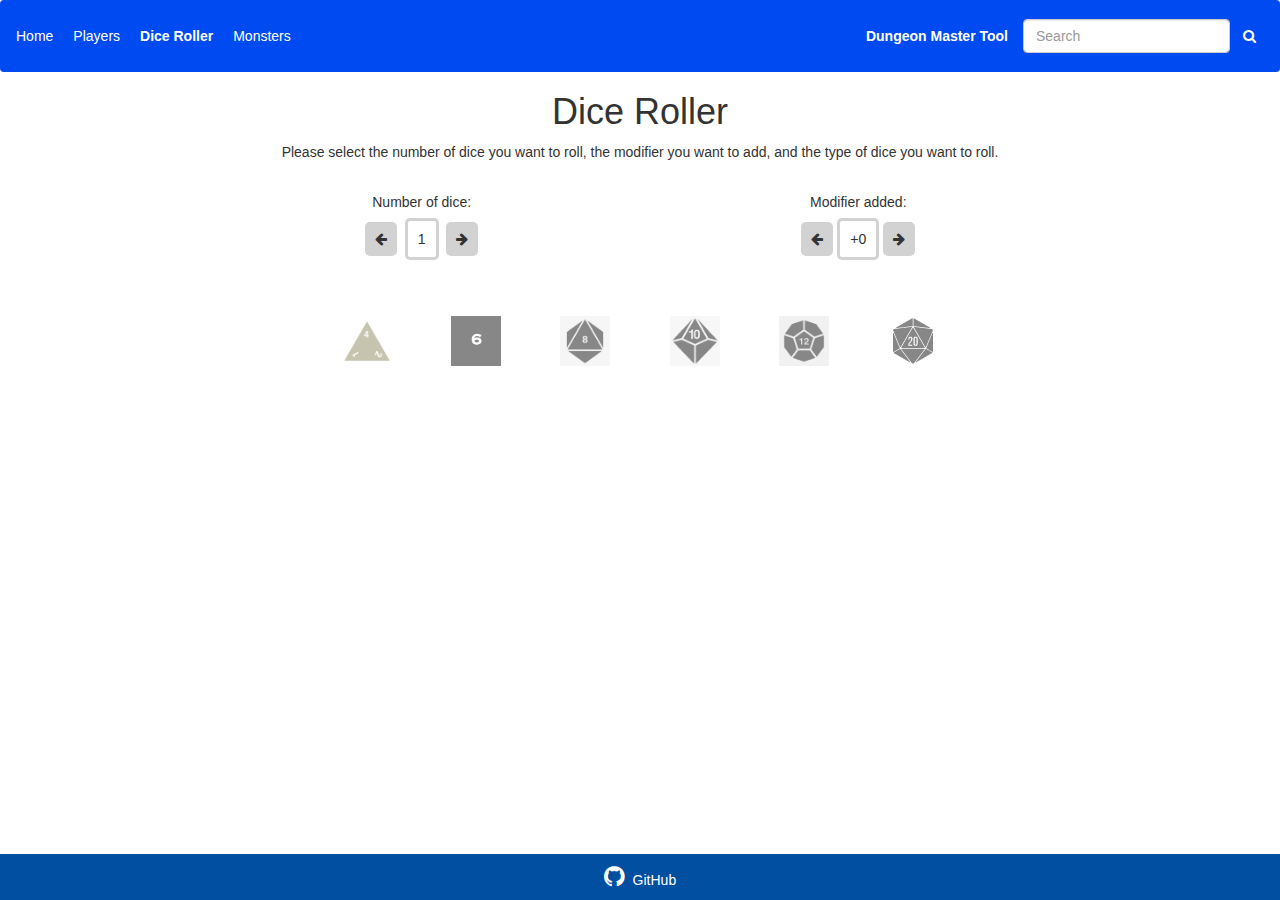
==== dice.html @ 1b1d2b5e "Dice Roller and Navbar" ====
<!DOCTYPE html>
<html>

<head>

<link rel="shortcut icon" href="images/dndlogo.png">
<link rel="stylesheet" href="https://stackpath.bootstrapcdn.com/bootstrap/4.3.1/css/bootstrap.min.css" integrity="sha384-ggOyR0iXCbMQv3Xipma34MD+dH/1fQ784/j6cY/iJTQUOhcWr7x9JvoRxT2MZw1T" crossorigin="anonymous">
<link rel="stylesheet" href="css/style.css">
<link rel="stylesheet" href="css/footer.css">
<link rel="stylesheet" href="https://maxcdn.bootstrapcdn.com/bootstrap/3.4.0/css/bootstrap.min.css">
<link rel="stylesheet" href="https://cdnjs.cloudflare.com/ajax/libs/font-awesome/4.7.0/css/font-awesome.min.css">

<script src="https://ajax.googleapis.com/ajax/libs/jquery/3.4.1/jquery.min.js"></script>

<title>Creative Project 1: Dice Roller</title>

</head>
<body>
  
<nav class="navbar fixed-top navbar-expand-lg bg-blue-custom">
    <ul class="navbar-nav mr-auto">
      <li class="nav-item">
        <a class="nav-link jon-btn" href="index.html">Home</a>
      </li>
      <li class="nav-item">
        <a class="nav-link jon-btn" href="players.html">Players</a>
      </li>
      <li class="nav-item active">
        <a class="nav-link jon-btn" href="dice.html">Dice Roller</a>
      </li>
      <li class="nav-item">
        <a class="nav-link jon-btn" href="monster.html">Monsters</a>
      </li>
    </ul>
    <span class="navbar-text title"><strong>Dungeon Master Tool</strong></span>
    <form class="form-inline">
      <input class="form-control" type="search" placeholder="Search" aria-label="Search">
      <button class="btn custom-btn" type="submit">
        <span class="fa fa-search"></span>
      </button>
    </form>
</nav>

<h1 class="tcenter verdana">Dice Roller</h1>

<p class="tcenter">Please select the number of dice you want to roll, the modifier you want to add, and the type of dice you want to roll.</p>

<br>

<div class="row">
    <div class="col-sm-offset-2 col-sm-4 tcenter">
        <p>Number of dice:</p>
        <span class="fa fa-arrow-left num-btn" onClick="decreaseNum()"></span>&nbsp;
        <span class="num" id="num">1</span>&nbsp;
        <span class="fa fa-arrow-right num-btn" onClick="increaseNum()"></span>
    </div>
    <div class="col-sm-4 tcenter">
        <p>Modifier added:</p>
        <span class="fa fa-arrow-left num-btn" onClick="decreaseMod()"></span>
        <span class="num" id="mod">0</span>
        <span class="fa fa-arrow-right num-btn" onClick="increaseMod()"></span>
    </div>
</div>

<br><br><br>

<div class="row tcenter">
    <div class="col-sm-offset-3 col-sm-1">
        <span id="d4"><img class="dice" src="images/d4.png" width="50"></span>
    </div>
    <div class="col-sm-1">
        <span id="d6"><img class="dice" src="images/d6.png" width="50"></span>
    </div>
    <div class="col-sm-1">
        <span id="d8"><img class="dice" src="images/d8.png" width="50"></span>
    </div>
    <div class="col-sm-1">
        <span id="d10"><img class="dice" src="images/d10.png" width="50"></span>
    </div>
    <div class="col-sm-1">
        <span id="d12"><img class="dice" src="images/d12.png" width="50"></span>
    </div>
    <div class="col-sm-1">
        <span id="d20"><img class="dice" src="images/d20.png" width="50"></span>
    </div>
</div>

<br><br>

<div class="row">
    <div class="col-sm-offset-1 col-sm-10 tcenter">
        <button class="btn btn-roll hidden" id="btn">Roll Dice</button>
    </div>
</div>

<br><br>

<div class="row">
    <div class="col-sm-offset-1 col-sm-10 tcenter">
        <span class="hidden num" id="roll">0</span>
    </div>
</div>

<div class="footer">
  <a href="https://github.com/SlowCuber17/creative1" target="_blank">
    <span class="fa fa-github" style="font-size: 24px"></span>&nbsp;&nbsp;GitHub
  </a>
</div>

<script>
    var num = 1;
    var mod = 0;
    var dice = "";
    var result = 0;
    var end = 0;
    
    updateNum();
    updateMod();
    
    function decreaseNum(){
        num--;
        updateNum();
    }
    
    function increaseNum(){
        num++;
        updateNum();
    }
    
    function updateNum(){
        document.getElementById("num").innerHTML = num;
    }
    
    function decreaseMod(){
        mod--;
        updateMod();
    }
    
    function increaseMod(){
        mod++;
        updateMod();
    }
    
    function updateMod(){
        if(mod < 0){
            document.getElementById("mod").innerHTML = mod;
        }
        else{
            document.getElementById("mod").innerHTML = "+" + mod;
        }
    }
    
    function updateRoll(){
        document.getElementById("roll").innerHTML = end;
    }
    
    $(document).ready(function(){
        $("#d4").click(function(){
            $(this).addClass("dice-active");
            $("#d6").removeClass("dice-active");
            $("#d8").removeClass("dice-active");
            $("#d10").removeClass("dice-active");
            $("#d12").removeClass("dice-active");
            $("#d20").removeClass("dice-active");
            $("#btn").removeClass("hidden");
            dice = "d4";
        });
        $("#d6").click(function(){
            $(this).addClass("dice-active");
            $("#d4").removeClass("dice-active");
            $("#d8").removeClass("dice-active");
            $("#d10").removeClass("dice-active");
            $("#d12").removeClass("dice-active");
            $("#d20").removeClass("dice-active");
            $("#btn").removeClass("hidden");
            dice = "d6";
        });
        $("#d8").click(function(){
            $(this).addClass("dice-active");
            $("#d6").removeClass("dice-active");
            $("#d4").removeClass("dice-active");
            $("#d10").removeClass("dice-active");
            $("#d12").removeClass("dice-active");
            $("#d20").removeClass("dice-active");
            $("#btn").removeClass("hidden");
            dice = "d8";
        });
        $("#d10").click(function(){
            $(this).addClass("dice-active");
            $("#d6").removeClass("dice-active");
            $("#d8").removeClass("dice-active");
            $("#d4").removeClass("dice-active");
            $("#d12").removeClass("dice-active");
            $("#d20").removeClass("dice-active");
            $("#btn").removeClass("hidden");
            dice = "d10";
        });
        $("#d12").click(function(){
            $(this).addClass("dice-active");
            $("#d6").removeClass("dice-active");
            $("#d8").removeClass("dice-active");
            $("#d10").removeClass("dice-active");
            $("#d4").removeClass("dice-active");
            $("#d20").removeClass("dice-active");
            $("#btn").removeClass("hidden");
            dice = "d12";
        });
        $("#d20").click(function(){
            $(this).addClass("dice-active");
            $("#d6").removeClass("dice-active");
            $("#d8").removeClass("dice-active");
            $("#d10").removeClass("dice-active");
            $("#d12").removeClass("dice-active");
            $("#d4").removeClass("dice-active");
            $("#btn").removeClass("hidden");
            dice = "d20";
        });
        $("#btn").click(function(){
            if(dice == "d4"){
                result = (Math.random() * 4) + 1;
            }
            else if(dice == "d6"){
                result = (Math.random() * 6) + 1;
            }
            else if(dice == "d8"){
                result = (Math.random() * 8) + 1;
            }
            else if(dice == "d10"){
                result = (Math.random() * 10) + 1;
            }
            else if(dice == "d12"){
                result = (Math.random() * 12) + 1;
            }
            else if(dice == "d20"){
                result = (Math.random() * 20) + 1;
            }
            end = Math.floor(result);
            end *= num;
            end += mod;
            updateRoll();
            $("#roll").removeClass("hidden");
        });
    });
</script>

</body>

</html>
---- css/style.css ----
.tcenter {
    text-align: center;
}

.bg-blue-custom {
    background-color: #004af1;
}

.nav-link {
    color: white;
}

.form-inline {
    float: right;
}

.custom-btn {
    background-color: #004af1;
    color: #ffffff;
    transition-duration: 0.2s;
}

/*.jon-btn-active {
    background-color: white;
    color: #004af1;
    transition-duration: 0.1s;
    border-radius:2px;
}

.jon-btn-active:hover {
    background-color: #e2e2e2;
    color: #002e5d;
}*/

.jon-btn {
    background-color: #004af1;
    color: white;
    transition-duration: 0.1s;
    border-radius:2px;
}

.jon-btn:hover {
    background-color: #003ec9;
    color: #d2d2d2;
}

.nav-item {
    margin-right: 10px;
}

.title {
    color: white;
    font-family: Verdana, Geneva, sans-serif;
}

.active {
    font-weight: bold;
}

.verdana {
    font-family: Verdana, Geneva, sans-serif;
}

.num-btn{
    background-color: #d2d2d2;
    border-radius:5px;
    padding:10px;
}

.num-btn:hover{
    background-color: #c1c1c1;
    border-radius:5px;
    padding:10px;
}

.num {
    border-color: #d2d2d2;
    border-radius:5px;
    border-style: solid;
    padding:10px;
}

.dice:hover {
    box-shadow: 0 4px 8px 0 rgba(0, 0, 0, 0.2);
}

.dice-active {
    border-color: #d2d2d2;
    border-radius:5px;
    border-style: solid;
    padding-top:25px;
    padding-bottom:25px;
    padding-left:10px;
    padding-right:10px;
}

.dice-active:hover {
    border-color: #c1c1c1;
    border-radius:5px;
    border-style: solid;
}

.btn-roll {
    border-radius:5px;
    background-color: #004af1;
    color:white;
}

.btn-roll:hover {
    background-color: #003ec9;
    color:white;
}
---- css/footer.css ----
.footer {
   position: fixed;
   left: 0;
   bottom: 0;
   width: 100%;
   background-color: #004fa1;
   color: white;
   text-align: center;
   padding: 10px;
}

.footer a:link {
    text-decoration: none;
    color: white;
}

.footer a:hover {
    text-decoration: none;
    color: white;
}

.footer a:active {
    text-decoration: none;
    color: white;
}

.footer a:visited {
    text-decoration: none;
    color: white;
}
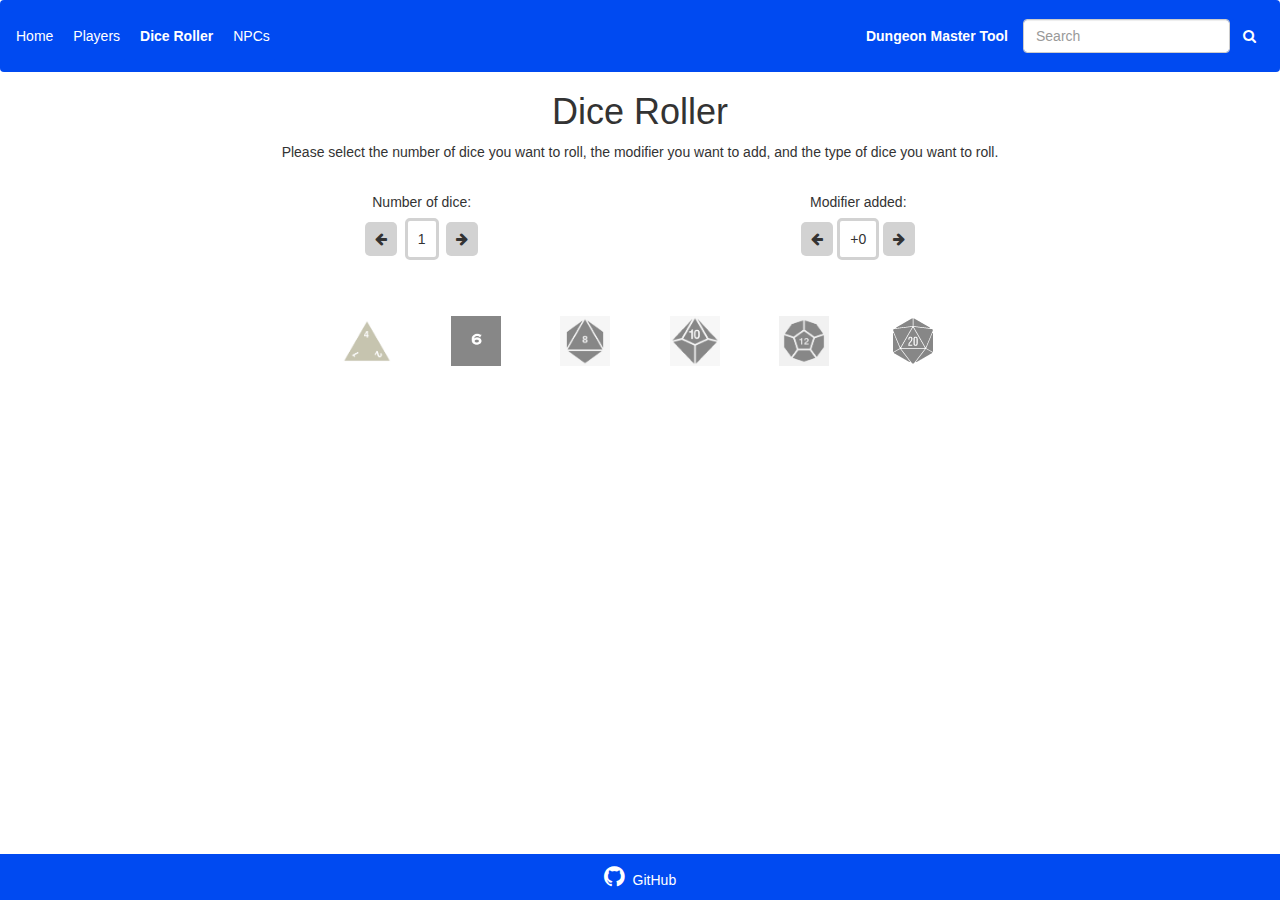
==== commit 3455a923: "Players added, Dice Roll updated, minor header changes" ====
--- a/dice.html
+++ b/dice.html
@@ -11,6 +11,7 @@
 <link rel="stylesheet" href="https://cdnjs.cloudflare.com/ajax/libs/font-awesome/4.7.0/css/font-awesome.min.css">
 
 <script src="https://ajax.googleapis.com/ajax/libs/jquery/3.4.1/jquery.min.js"></script>
+<script src="js/drop.js"></script>
 
 <title>Creative Project 1: Dice Roller</title>
 
@@ -20,16 +21,16 @@
 <nav class="navbar fixed-top navbar-expand-lg bg-blue-custom">
     <ul class="navbar-nav mr-auto">
       <li class="nav-item">
-        <a class="nav-link jon-btn" href="index.html">Home</a>
+        <a class="nav-link menu-btn" href="index.html">Home</a>
       </li>
       <li class="nav-item">
-        <a class="nav-link jon-btn" href="players.html">Players</a>
+        <a class="nav-link menu-btn" href="players.html">Players</a>
       </li>
       <li class="nav-item active">
-        <a class="nav-link jon-btn" href="dice.html">Dice Roller</a>
+        <a class="nav-link menu-btn" href="dice.html">Dice Roller</a>
       </li>
       <li class="nav-item">
-        <a class="nav-link jon-btn" href="monster.html">Monsters</a>
+        <a class="nav-link menu-btn" href="npc.html">NPCs</a>
       </li>
     </ul>
     <span class="navbar-text title"><strong>Dungeon Master Tool</strong></span>
@@ -216,26 +217,29 @@
             dice = "d20";
         });
         $("#btn").click(function(){
-            if(dice == "d4"){
-                result = (Math.random() * 4) + 1;
+            var i;
+            end = 0;
+            for(i = 0; i < num; i++){
+                if(dice == "d4"){
+                    result = (Math.random() * 4) + 1;
+                }
+                else if(dice == "d6"){
+                    result = (Math.random() * 6) + 1;
+                }
+                else if(dice == "d8"){
+                    result = (Math.random() * 8) + 1;
+                }
+                else if(dice == "d10"){
+                    result = (Math.random() * 10) + 1;
+                }
+                else if(dice == "d12"){
+                    result = (Math.random() * 12) + 1;
+                }
+                else if(dice == "d20"){
+                    result = (Math.random() * 20) + 1;
+                }
+                end += Math.floor(result);
             }
-            else if(dice == "d6"){
-                result = (Math.random() * 6) + 1;
-            }
-            else if(dice == "d8"){
-                result = (Math.random() * 8) + 1;
-            }
-            else if(dice == "d10"){
-                result = (Math.random() * 10) + 1;
-            }
-            else if(dice == "d12"){
-                result = (Math.random() * 12) + 1;
-            }
-            else if(dice == "d20"){
-                result = (Math.random() * 20) + 1;
-            }
-            end = Math.floor(result);
-            end *= num;
             end += mod;
             updateRoll();
             $("#roll").removeClass("hidden");
--- a/css/style.css
+++ b/css/style.css
@@ -1,5 +1,13 @@
 .tcenter {
     text-align: center;
+}
+
+.tleft {
+    text-align: left;
+}
+
+.tright {
+    text-align: right;
 }
 
 .bg-blue-custom {
@@ -20,26 +28,14 @@
     transition-duration: 0.2s;
 }
 
-/*.jon-btn-active {
-    background-color: white;
-    color: #004af1;
-    transition-duration: 0.1s;
-    border-radius:2px;
-}
-
-.jon-btn-active:hover {
-    background-color: #e2e2e2;
-    color: #002e5d;
-}*/
-
-.jon-btn {
+.menu-btn {
     background-color: #004af1;
     color: white;
     transition-duration: 0.1s;
     border-radius:2px;
 }
 
-.jon-btn:hover {
+.menu-btn:hover {
     background-color: #003ec9;
     color: #d2d2d2;
 }
@@ -109,4 +105,36 @@
 .btn-roll:hover {
     background-color: #003ec9;
     color:white;
+}
+
+.player-row {
+    border-color: #004af1;
+    border-style: solid;
+    border-radius: 5px;
+    background-color: #e2e2e2;
+    font-family: Verdana;
+    text-decoration:none;
+    color:black;
+}
+
+.player-row:hover {
+    border-color: #004af1;
+    border-style: solid;
+    border-radius: 5px;
+    background-color: #e2e2e2;
+    font-family: Verdana;
+    text-decoration:none;
+    color:black;
+    box-shadow: 0 4px 8px 0 rgba(0, 0, 0, 0.2);
+}
+
+.player-img {
+    border-radius:5px;
+    margin:5px;
+}
+
+.player-name {
+    background-color:#c2c2c2;
+    border-radius:5px;
+    padding:5px;
 }--- a/css/footer.css
+++ b/css/footer.css
@@ -3,7 +3,7 @@
    left: 0;
    bottom: 0;
    width: 100%;
-   background-color: #004fa1;
+   background-color: #004af1;
    color: white;
    text-align: center;
    padding: 10px;
